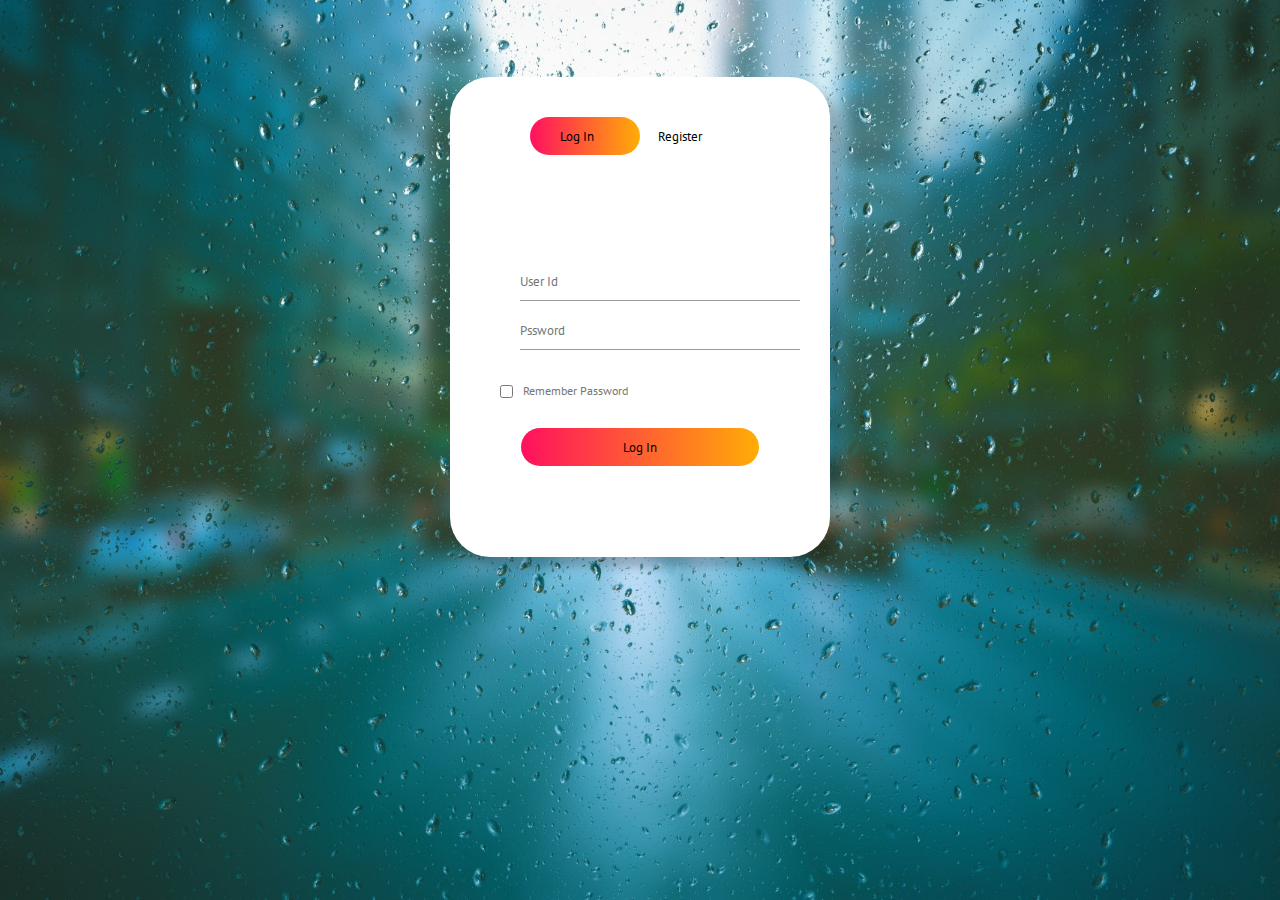
==== logsession.html @ 24031d54 "first commit, adding whole project. all files are going to be added by this commit" ====
<!DOCTYPE html>
<html lang="en">
<head>
    <meta charset="UTF-8">
    <meta http-equiv="X-UA-Compatible" content="IE=edge">
    <meta name="viewport" content="width=device-width, initial-scale=1.0">
    <title>Document</title>
    <link href="css/login_in.css" rel="stylesheet"></link>
</head>
<body>
    <div class="mattress">
        <div class="log_card">
            <div class="top_bar">
                <div id="btn"></div>
                <button type="button" class="toggle-btn" onclick="log_in()">Log In</button>
                <button type="button" class="toggle-btn" onclick="register()">Register</button>
            </div>
            <form id="log_in" class="input-group">
                <input type="text" class="input-field" placeholder="User Id" required>
                <input type="text" class="input-field" placeholder="Pssword" required>
                <input type="checkbox" class="check-box"><span>Remember Password</span>
                <button type="submit" class="submit-button">Log In</button>
            </form>
            <form id="register" class="input-group">
                <input type="text" class="input-field" placeholder="User Id" required>
                <input type="text" class="input-field" placeholder="Email Id" required>
                <input type="text" class="input-field" placeholder="Password" required>
                <input type="checkbox" class="check-box"><span> I agree to the terms & conditions</span>
                <button type="submit" class="submit-button">Register</button>
            </form>

        </div>    
    </div>
    <script>
        var x = document.getElementById("log_in");
        var y = document.getElementById("register");
        var z = document.getElementById("btn");

        function register(){
            x.style.left = "-400px";
            y.style.left = "50px";
            z.style.left = "110px";

        }
        function login(){
            x.style.left = "50px";
            y.style.left = "450px";
            z.style.left = "0";
        }
    </script>
</body>
</html>
---- css/login_in.css ----
@import url('https://fonts.googleapis.com/css2?family=PT+Sans&display=swap');
*{
    margin: 0%;
    padding: 0%;
    font-family: 'PT Sans', sans-serif;
    box-sizing: border-box;
}

.mattress{
    height: 100%;
    width: 100%;
    background-image:  url("/src/img/bg.jpg");
    background-position: center;
    background-size: cover;
    position: absolute;
}

.log_card{
    height: 480px;
    width: 380px;
    border: none;
    border-radius: 40px;
    box-shadow: 10px 10px 10px rgba(0, 0, 0, 0.219) ;
    position: relative;
    background: #ffff;
    padding: 5px;
    margin: 6% auto;
    overflow: hidden;
}
.top_bar{
    width: 220px;
    margin: 35px auto;
    position: relative;
    border-radius: 30px;
}
.toggle-btn{
     padding: 10px 30px;
     cursor: pointer;
     background: transparent;
     border: 0;
     outline: none;
     position: relative;

}
#btn{
    top: 0;
    left: 0;
    position: absolute;
    width: 110px;
    height: 100%;
    background: linear-gradient( to right, #ff105f,#ffad06);
    border-radius: 30px;
    transition: .5s;
}

.input-group{
    top: 180px;
    position: absolute;
    width:280px;
    transition: .5s;
}
.input-field{
    width: 100%;
    padding: 10px 0;
    margin: 5px 20px;
    border-left: 0;
    border-right: 0;
    border-top: 0;
    border-bottom: 0;
    border-bottom: 1px solid #999;
    outline: none;
    background: transparent;
}
.submit-button{
    width: 85%;
    padding: 10px 30px;
    cursor: pointer;
    display: block;
    margin: auto;
    background: linear-gradient(to right, #ff105f, #ffad06);
    border: 0;
    outline: none;
    border-radius: 30px;
}
.check-box{
    margin: 30px 10px 30px 0;

}
span{
    color: #777;
    font-size: 12px;
    bottom: 68px;
    position: absolute;
}
#log_in{
    left: 50px;
}
#register{
    left: 450px;
}
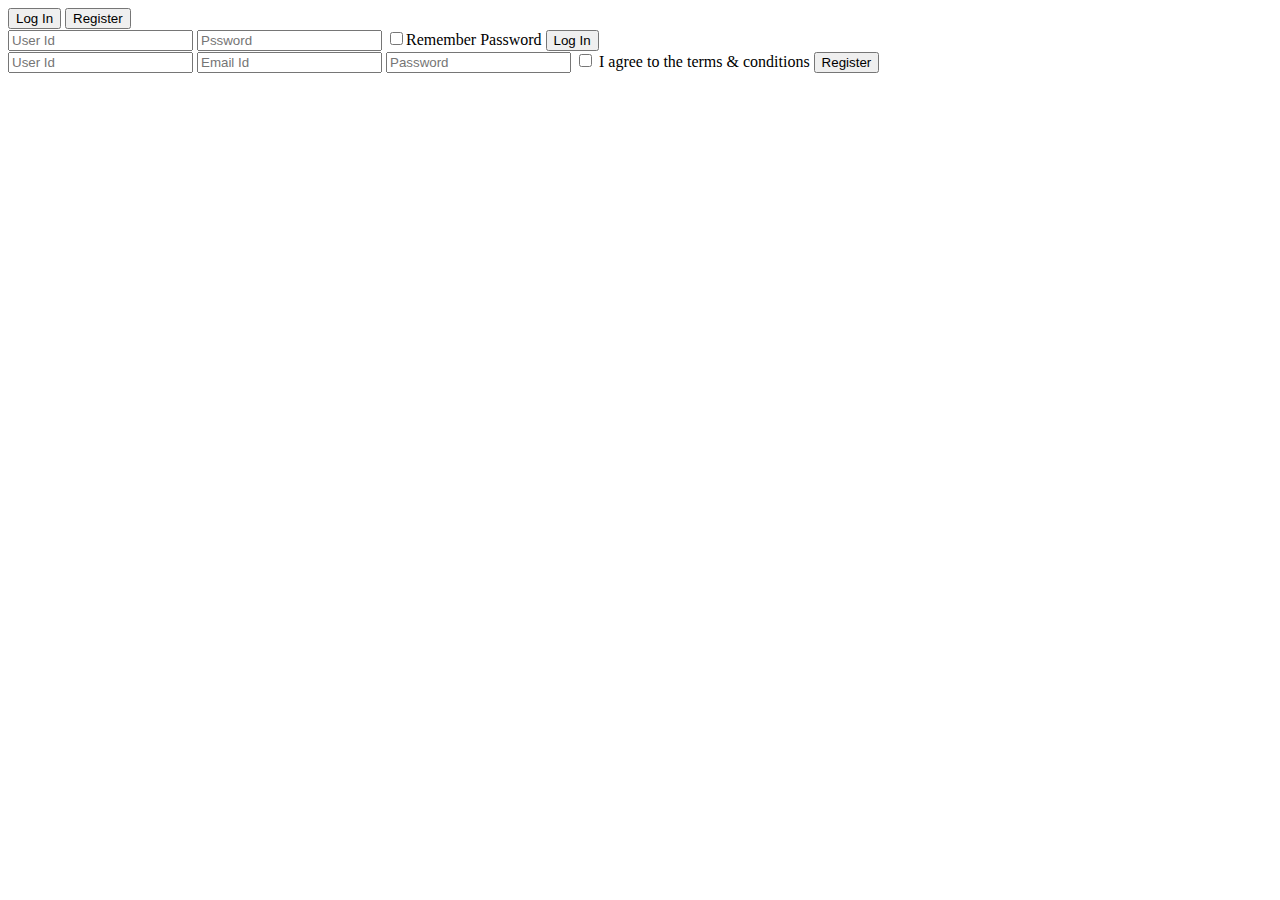
==== commit a0bd8190: "renamed the login page css file" ====
--- a/logsession.html
+++ b/logsession.html
@@ -5,7 +5,7 @@
     <meta http-equiv="X-UA-Compatible" content="IE=edge">
     <meta name="viewport" content="width=device-width, initial-scale=1.0">
     <title>Document</title>
-    <link href="css/login_in.css" rel="stylesheet"></link>
+    <link href="css/log_des.css" rel="stylesheet"></link>
 </head>
 <body>
     <div class="mattress">
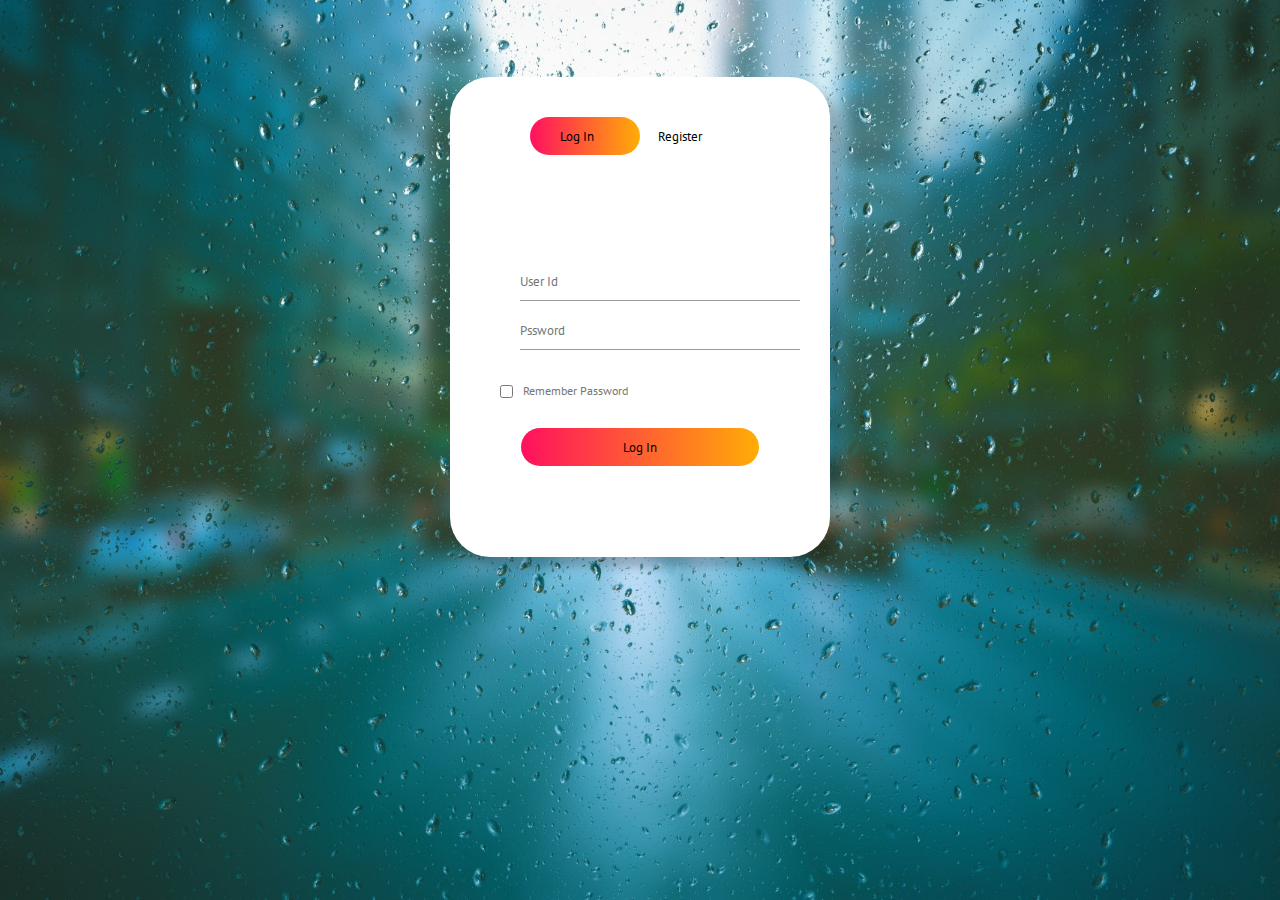
==== commit 3b910853: "again renamed the log in css file" ====
--- a/logsession.html
+++ b/logsession.html
@@ -5,7 +5,7 @@
     <meta http-equiv="X-UA-Compatible" content="IE=edge">
     <meta name="viewport" content="width=device-width, initial-scale=1.0">
     <title>Document</title>
-    <link href="css/log_des.css" rel="stylesheet"></link>
+    <link href="css/login_des.css" rel="stylesheet"></link>
 </head>
 <body>
     <div class="mattress">
--- a/css/login_des.css
+++ b/css/login_des.css
@@ -0,0 +1,100 @@
+@import url('https://fonts.googleapis.com/css2?family=PT+Sans&display=swap');
+*{
+    margin: 0%;
+    padding: 0%;
+    font-family: 'PT Sans', sans-serif;
+    box-sizing: border-box;
+}
+
+.mattress{
+    height: 100%;
+    width: 100%;
+    background-image:  url("/src/img/bg.jpg");
+    background-position: center;
+    background-size: cover;
+    position: absolute;
+}
+
+.log_card{
+    height: 480px;
+    width: 380px;
+    border: none;
+    border-radius: 40px;
+    box-shadow: 10px 10px 10px rgba(0, 0, 0, 0.219) ;
+    position: relative;
+    background: #ffff;
+    padding: 5px;
+    margin: 6% auto;
+    overflow: hidden;
+}
+.top_bar{
+    width: 220px;
+    margin: 35px auto;
+    position: relative;
+    border-radius: 30px;
+}
+.toggle-btn{
+     padding: 10px 30px;
+     cursor: pointer;
+     background: transparent;
+     border: 0;
+     outline: none;
+     position: relative;
+
+}
+#btn{
+    top: 0;
+    left: 0;
+    position: absolute;
+    width: 110px;
+    height: 100%;
+    background: linear-gradient( to right, #ff105f,#ffad06);
+    border-radius: 30px;
+    transition: .5s;
+}
+
+.input-group{
+    top: 180px;
+    position: absolute;
+    width:280px;
+    transition: .5s;
+}
+.input-field{
+    width: 100%;
+    padding: 10px 0;
+    margin: 5px 20px;
+    border-left: 0;
+    border-right: 0;
+    border-top: 0;
+    border-bottom: 0;
+    border-bottom: 1px solid #999;
+    outline: none;
+    background: transparent;
+}
+.submit-button{
+    width: 85%;
+    padding: 10px 30px;
+    cursor: pointer;
+    display: block;
+    margin: auto;
+    background: linear-gradient(to right, #ff105f, #ffad06);
+    border: 0;
+    outline: none;
+    border-radius: 30px;
+}
+.check-box{
+    margin: 30px 10px 30px 0;
+
+}
+span{
+    color: #777;
+    font-size: 12px;
+    bottom: 68px;
+    position: absolute;
+}
+#log_in{
+    left: 50px;
+}
+#register{
+    left: 450px;
+}  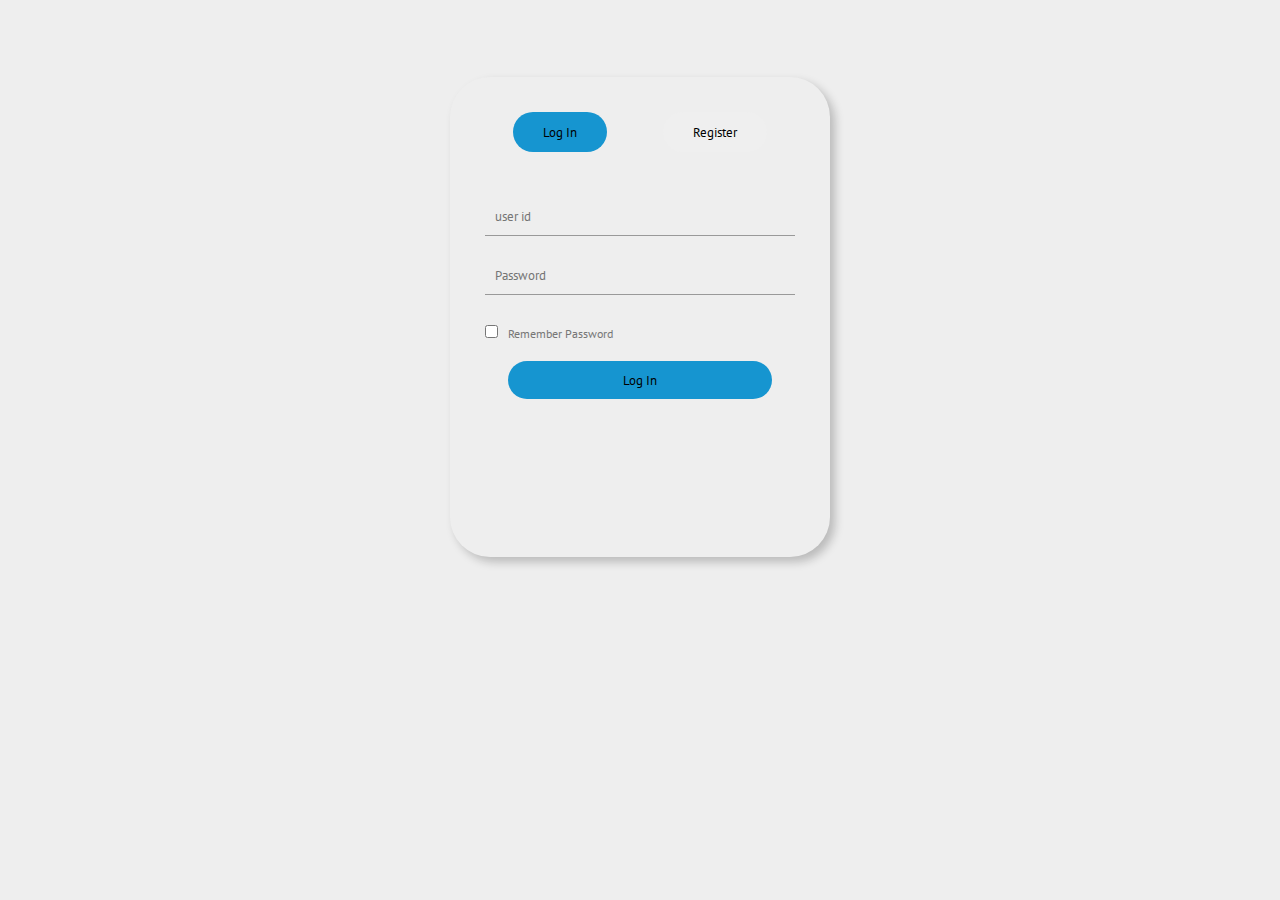
==== commit 5c9441ae: "some changes are made in login page, homepage correction" ====
--- a/logsession.html
+++ b/logsession.html
@@ -4,48 +4,59 @@
     <meta charset="UTF-8">
     <meta http-equiv="X-UA-Compatible" content="IE=edge">
     <meta name="viewport" content="width=device-width, initial-scale=1.0">
-    <title>Document</title>
+    <title>Login</title>
     <link href="css/login_des.css" rel="stylesheet"></link>
 </head>
 <body>
     <div class="mattress">
         <div class="log_card">
             <div class="top_bar">
-                <div id="btn"></div>
-                <button type="button" class="toggle-btn" onclick="log_in()">Log In</button>
-                <button type="button" class="toggle-btn" onclick="register()">Register</button>
+                <!-- <div id="btn"></div> -->
+                <button type="button" class="toggle-btn" id="login_btn" onclick="login()">Log In</button>
+                <button type="button" class="toggle-btn" id="reg_btn" onclick="register()">Register</button>
             </div>
             <form id="log_in" class="input-group">
-                <input type="text" class="input-field" placeholder="User Id" required>
-                <input type="text" class="input-field" placeholder="Pssword" required>
-                <input type="checkbox" class="check-box"><span>Remember Password</span>
-                <button type="submit" class="submit-button">Log In</button>
+                <div class="input-group-sub">
+                    <input type="text" class="input-field" placeholder="user id" required>
+                    <input type="password" class="input-field" placeholder="Password" required>
+                    <div class="rem-pass-agree-state">
+                        <input type="checkbox" class="check-box"><label>Remember Password</label>
+                    </div>
+                    <button type="submit" class="submit-button">Log In</button>
+                </div>
             </form>
             <form id="register" class="input-group">
-                <input type="text" class="input-field" placeholder="User Id" required>
-                <input type="text" class="input-field" placeholder="Email Id" required>
-                <input type="text" class="input-field" placeholder="Password" required>
-                <input type="checkbox" class="check-box"><span> I agree to the terms & conditions</span>
-                <button type="submit" class="submit-button">Register</button>
+                <div class="input-group-sub">
+                    <input type="text" class="input-field" placeholder="User Id" required>
+                    <input type="text" class="input-field" placeholder="Email Id" required>
+                    <input type="password" class="input-field" placeholder="Password" required>
+                    <div class="rem-pass-agree-state">
+                    <input type="checkbox" class="check-box"><label> I agree to the terms & conditions</label>
+                    </div>
+                    <button type="submit" class="submit-button">Register</button>
+                </div>
             </form>
 
         </div>    
     </div>
     <script>
-        var x = document.getElementById("log_in");
-        var y = document.getElementById("register");
-        var z = document.getElementById("btn");
+        var log_in = document.getElementById("log_in");
+        var reg = document.getElementById("register");
+        var login_btn = document.getElementById("login_btn");
+        var reg_btn = document.getElementById("reg_btn");
 
         function register(){
-            x.style.left = "-400px";
-            y.style.left = "50px";
-            z.style.left = "110px";
+            log_in.style.left = "-450px";
+            reg.style.left = "0px";
+            reg_btn.style.backgroundColor = "#1695D0";
+            login_btn.style.backgroundColor = "transparent";
 
         }
         function login(){
-            x.style.left = "50px";
-            y.style.left = "450px";
-            z.style.left = "0";
+            log_in.style.left = "0px";
+            reg.style.left = "450px";
+            reg_btn.style.backgroundColor = "transparent";
+            login_btn.style.backgroundColor = "#1695D0";
         }
     </script>
 </body>
--- a/css/login_des.css
+++ b/css/login_des.css
@@ -1,17 +1,17 @@
 @import url('https://fonts.googleapis.com/css2?family=PT+Sans&display=swap');
+
 *{
-    margin: 0%;
-    padding: 0%;
+    margin: 0;
+    padding: 0;
     font-family: 'PT Sans', sans-serif;
     box-sizing: border-box;
+    text-decoration: none;
 }
 
 .mattress{
     height: 100%;
     width: 100%;
-    background-image:  url("/src/img/bg.jpg");
-    background-position: center;
-    background-size: cover;
+    background-color: #eee;
     position: absolute;
 }
 
@@ -20,53 +20,49 @@
     width: 380px;
     border: none;
     border-radius: 40px;
-    box-shadow: 10px 10px 10px rgba(0, 0, 0, 0.219) ;
+    box-shadow: 5px 5px 10px rgba(0, 0, 0, 0.219);
     position: relative;
-    background: #ffff;
-    padding: 5px;
+    background: #eee;
+    padding: 35px;
     margin: 6% auto;
     overflow: hidden;
 }
 .top_bar{
-    width: 220px;
-    margin: 35px auto;
+    width: 100%;
+    height: 40px;
     position: relative;
-    border-radius: 30px;
+    display: flex;
+    justify-content: space-around;
 }
+
+#login_btn{
+    background-color: #1695D0;
+}
+
 .toggle-btn{
      padding: 10px 30px;
      cursor: pointer;
-     background: transparent;
      border: 0;
-     outline: none;
+     border-radius: 30px;
      position: relative;
-
-}
-#btn{
-    top: 0;
-    left: 0;
-    position: absolute;
-    width: 110px;
-    height: 100%;
-    background: linear-gradient( to right, #ff105f,#ffad06);
-    border-radius: 30px;
-    transition: .5s;
+     transition: .5s;
 }
 
 .input-group{
-    top: 180px;
     position: absolute;
-    width:280px;
+    width:  100%;
     transition: .5s;
+}
+.input-group-sub{
+    display: flex;
+    flex-direction: column;
+    margin: 35px;
 }
 .input-field{
     width: 100%;
-    padding: 10px 0;
-    margin: 5px 20px;
-    border-left: 0;
-    border-right: 0;
-    border-top: 0;
-    border-bottom: 0;
+    padding: 10px 10px;
+    margin: 10px 0px;
+    border: none;
     border-bottom: 1px solid #999;
     outline: none;
     background: transparent;
@@ -77,23 +73,28 @@
     cursor: pointer;
     display: block;
     margin: auto;
-    background: linear-gradient(to right, #ff105f, #ffad06);
+    background-color: #1695D0;
     border: 0;
     outline: none;
     border-radius: 30px;
 }
-.check-box{
-    margin: 30px 10px 30px 0;
 
+.rem-pass-agree-state{
+    display: flex;
+    align-items: baseline;
+    justify-content: left;
+    width: 100%;
+    margin: 20px 0px;
 }
-span{
+
+label{
+    margin-left: 10px;
     color: #777;
     font-size: 12px;
-    bottom: 68px;
-    position: absolute;
 }
+
 #log_in{
-    left: 50px;
+    left: 0px;
 }
 #register{
     left: 450px;
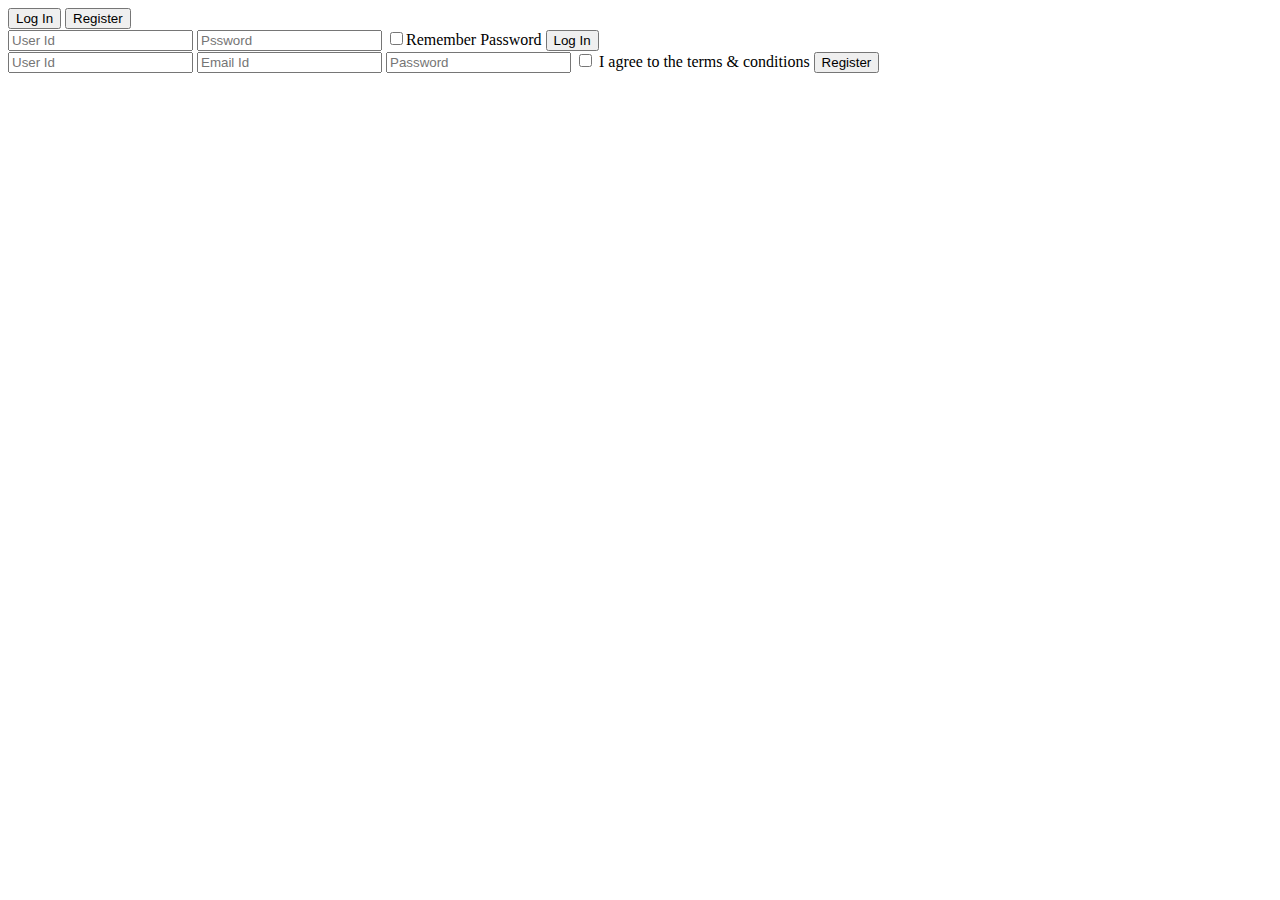
==== commit aa932a78: "fixing conflicts" ====
--- a/logsession.html
+++ b/logsession.html
@@ -5,58 +5,47 @@
     <meta http-equiv="X-UA-Compatible" content="IE=edge">
     <meta name="viewport" content="width=device-width, initial-scale=1.0">
     <title>Login</title>
-    <link href="css/login_des.css" rel="stylesheet"></link>
+    <link href="css/log_des.css" rel="stylesheet"></link>
 </head>
 <body>
     <div class="mattress">
         <div class="log_card">
             <div class="top_bar">
-                <!-- <div id="btn"></div> -->
-                <button type="button" class="toggle-btn" id="login_btn" onclick="login()">Log In</button>
-                <button type="button" class="toggle-btn" id="reg_btn" onclick="register()">Register</button>
+                <div id="btn"></div>
+                <button type="button" class="toggle-btn" onclick="log_in()">Log In</button>
+                <button type="button" class="toggle-btn" onclick="register()">Register</button>
             </div>
             <form id="log_in" class="input-group">
-                <div class="input-group-sub">
-                    <input type="text" class="input-field" placeholder="user id" required>
-                    <input type="password" class="input-field" placeholder="Password" required>
-                    <div class="rem-pass-agree-state">
-                        <input type="checkbox" class="check-box"><label>Remember Password</label>
-                    </div>
-                    <button type="submit" class="submit-button">Log In</button>
-                </div>
+                <input type="text" class="input-field" placeholder="User Id" required>
+                <input type="text" class="input-field" placeholder="Pssword" required>
+                <input type="checkbox" class="check-box"><span>Remember Password</span>
+                <button type="submit" class="submit-button">Log In</button>
             </form>
             <form id="register" class="input-group">
-                <div class="input-group-sub">
-                    <input type="text" class="input-field" placeholder="User Id" required>
-                    <input type="text" class="input-field" placeholder="Email Id" required>
-                    <input type="password" class="input-field" placeholder="Password" required>
-                    <div class="rem-pass-agree-state">
-                    <input type="checkbox" class="check-box"><label> I agree to the terms & conditions</label>
-                    </div>
-                    <button type="submit" class="submit-button">Register</button>
-                </div>
+                <input type="text" class="input-field" placeholder="User Id" required>
+                <input type="text" class="input-field" placeholder="Email Id" required>
+                <input type="text" class="input-field" placeholder="Password" required>
+                <input type="checkbox" class="check-box"><span> I agree to the terms & conditions</span>
+                <button type="submit" class="submit-button">Register</button>
             </form>
 
         </div>    
     </div>
     <script>
-        var log_in = document.getElementById("log_in");
-        var reg = document.getElementById("register");
-        var login_btn = document.getElementById("login_btn");
-        var reg_btn = document.getElementById("reg_btn");
+        var x = document.getElementById("log_in");
+        var y = document.getElementById("register");
+        var z = document.getElementById("btn");
 
         function register(){
-            log_in.style.left = "-450px";
-            reg.style.left = "0px";
-            reg_btn.style.backgroundColor = "#1695D0";
-            login_btn.style.backgroundColor = "transparent";
+            x.style.left = "-400px";
+            y.style.left = "50px";
+            z.style.left = "110px";
 
         }
         function login(){
-            log_in.style.left = "0px";
-            reg.style.left = "450px";
-            reg_btn.style.backgroundColor = "transparent";
-            login_btn.style.backgroundColor = "#1695D0";
+            x.style.left = "50px";
+            y.style.left = "450px";
+            z.style.left = "0";
         }
     </script>
 </body>
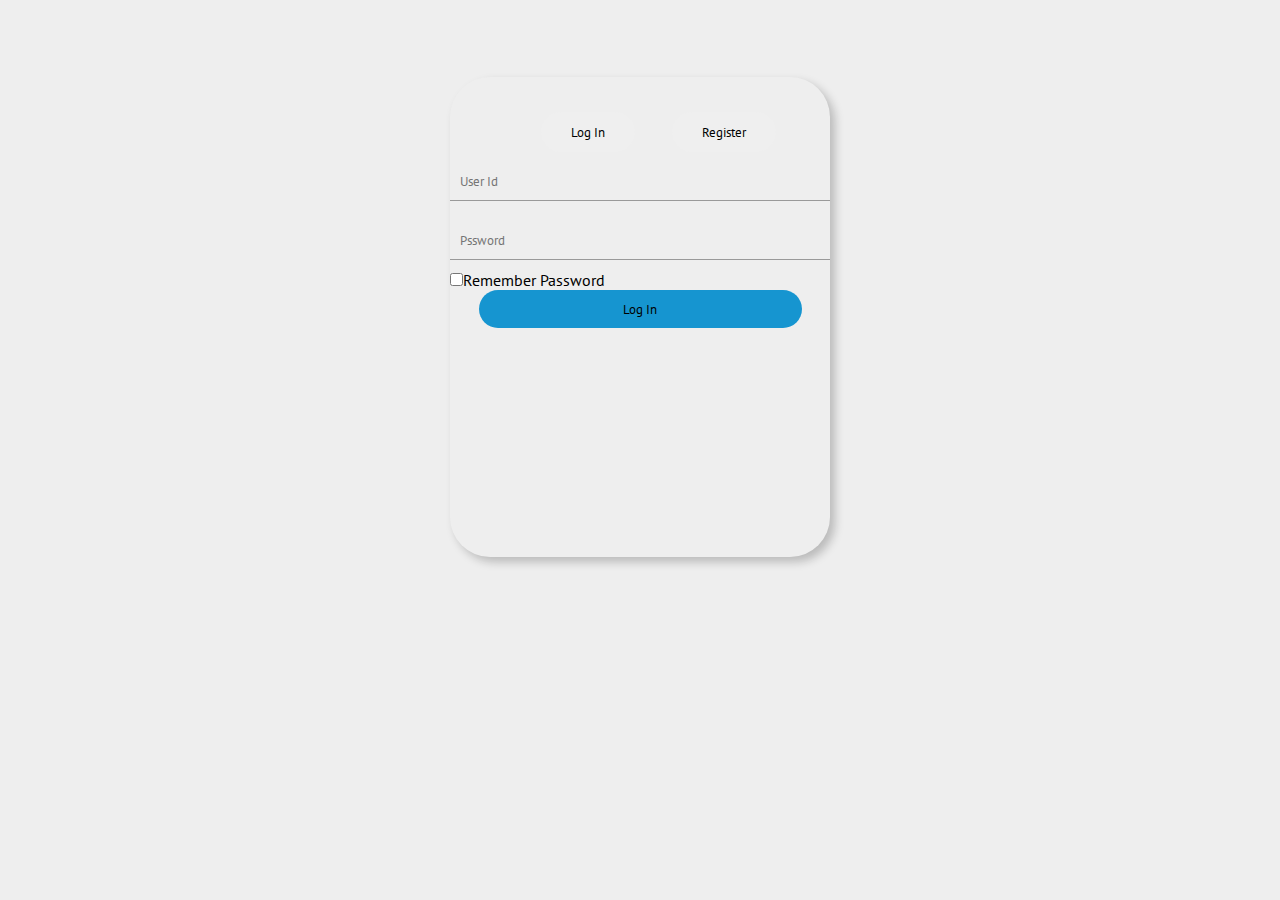
==== commit 70048fa7: "fixing conflicts attempt 2" ====
--- a/logsession.html
+++ b/logsession.html
@@ -5,7 +5,7 @@
     <meta http-equiv="X-UA-Compatible" content="IE=edge">
     <meta name="viewport" content="width=device-width, initial-scale=1.0">
     <title>Login</title>
-    <link href="css/log_des.css" rel="stylesheet"></link>
+    <link href="css/login_des.css" rel="stylesheet"></link>
 </head>
 <body>
     <div class="mattress">
--- a/css/login_des.css
+++ b/css/login_des.css
@@ -0,0 +1,101 @@
+@import url('https://fonts.googleapis.com/css2?family=PT+Sans&display=swap');
+
+*{
+    margin: 0;
+    padding: 0;
+    font-family: 'PT Sans', sans-serif;
+    box-sizing: border-box;
+    text-decoration: none;
+}
+
+.mattress{
+    height: 100%;
+    width: 100%;
+    background-color: #eee;
+    position: absolute;
+}
+
+.log_card{
+    height: 480px;
+    width: 380px;
+    border: none;
+    border-radius: 40px;
+    box-shadow: 5px 5px 10px rgba(0, 0, 0, 0.219);
+    position: relative;
+    background: #eee;
+    padding: 35px;
+    margin: 6% auto;
+    overflow: hidden;
+}
+.top_bar{
+    width: 100%;
+    height: 40px;
+    position: relative;
+    display: flex;
+    justify-content: space-around;
+}
+
+#login_btn{
+    background-color: #1695D0;
+}
+
+.toggle-btn{
+     padding: 10px 30px;
+     cursor: pointer;
+     border: 0;
+     border-radius: 30px;
+     position: relative;
+     transition: .5s;
+}
+
+.input-group{
+    position: absolute;
+    width:  100%;
+    transition: .5s;
+}
+.input-group-sub{
+    display: flex;
+    flex-direction: column;
+    margin: 35px;
+}
+.input-field{
+    width: 100%;
+    padding: 10px 10px;
+    margin: 10px 0px;
+    border: none;
+    border-bottom: 1px solid #999;
+    outline: none;
+    background: transparent;
+}
+.submit-button{
+    width: 85%;
+    padding: 10px 30px;
+    cursor: pointer;
+    display: block;
+    margin: auto;
+    background-color: #1695D0;
+    border: 0;
+    outline: none;
+    border-radius: 30px;
+}
+
+.rem-pass-agree-state{
+    display: flex;
+    align-items: baseline;
+    justify-content: left;
+    width: 100%;
+    margin: 20px 0px;
+}
+
+label{
+    margin-left: 10px;
+    color: #777;
+    font-size: 12px;
+}
+
+#log_in{
+    left: 0px;
+}
+#register{
+    left: 450px;
+}  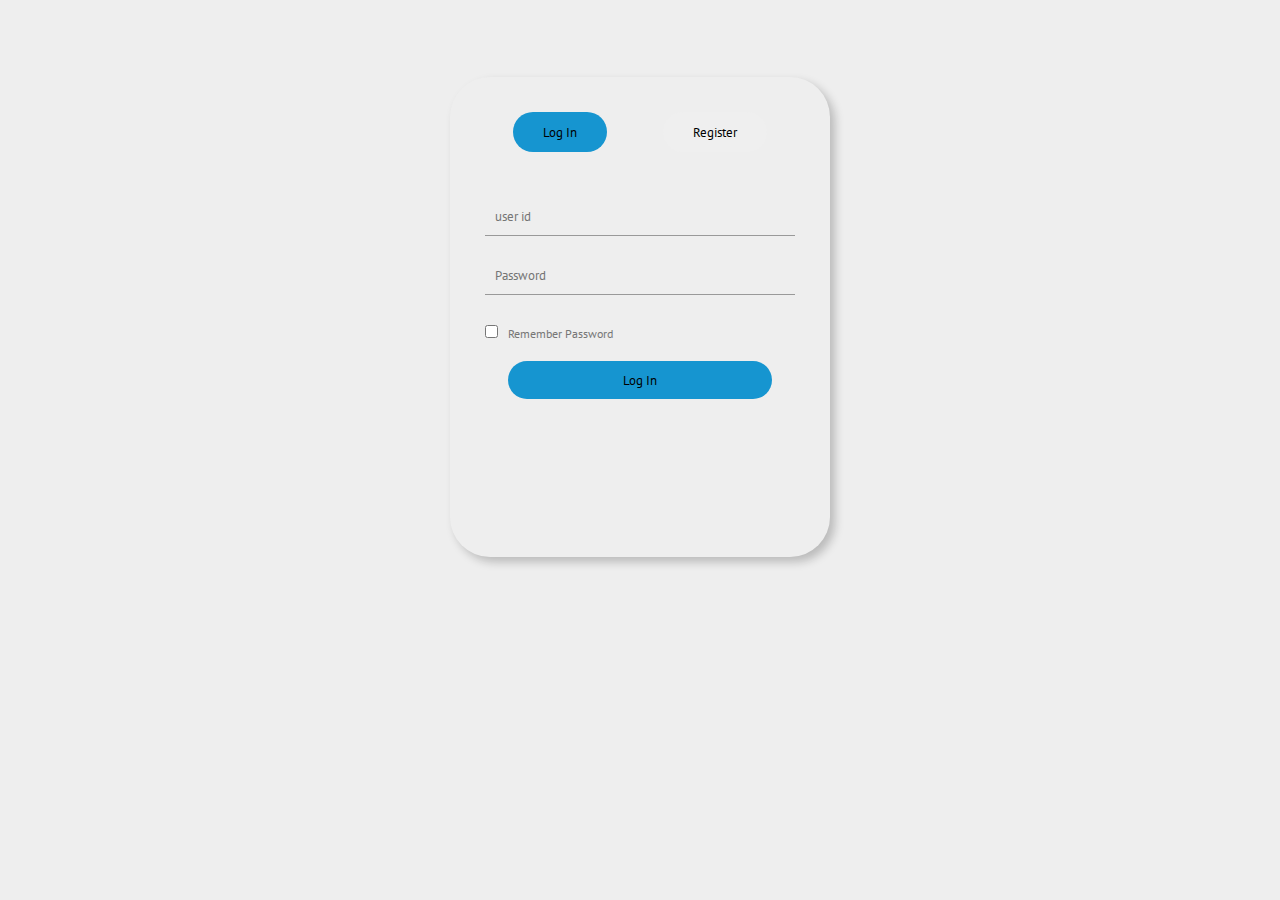
==== commit 6fc4482e: "Merge branch 'b1'" ====
--- a/logsession.html
+++ b/logsession.html
@@ -11,41 +11,52 @@
     <div class="mattress">
         <div class="log_card">
             <div class="top_bar">
-                <div id="btn"></div>
-                <button type="button" class="toggle-btn" onclick="log_in()">Log In</button>
-                <button type="button" class="toggle-btn" onclick="register()">Register</button>
+                <!-- <div id="btn"></div> -->
+                <button type="button" class="toggle-btn" id="login_btn" onclick="login()">Log In</button>
+                <button type="button" class="toggle-btn" id="reg_btn" onclick="register()">Register</button>
             </div>
             <form id="log_in" class="input-group">
-                <input type="text" class="input-field" placeholder="User Id" required>
-                <input type="text" class="input-field" placeholder="Pssword" required>
-                <input type="checkbox" class="check-box"><span>Remember Password</span>
-                <button type="submit" class="submit-button">Log In</button>
+                <div class="input-group-sub">
+                    <input type="text" class="input-field" placeholder="user id" required>
+                    <input type="password" class="input-field" placeholder="Password" required>
+                    <div class="rem-pass-agree-state">
+                        <input type="checkbox" class="check-box"><label>Remember Password</label>
+                    </div>
+                    <button type="submit" class="submit-button">Log In</button>
+                </div>
             </form>
             <form id="register" class="input-group">
-                <input type="text" class="input-field" placeholder="User Id" required>
-                <input type="text" class="input-field" placeholder="Email Id" required>
-                <input type="text" class="input-field" placeholder="Password" required>
-                <input type="checkbox" class="check-box"><span> I agree to the terms & conditions</span>
-                <button type="submit" class="submit-button">Register</button>
+                <div class="input-group-sub">
+                    <input type="text" class="input-field" placeholder="User Id" required>
+                    <input type="text" class="input-field" placeholder="Email Id" required>
+                    <input type="password" class="input-field" placeholder="Password" required>
+                    <div class="rem-pass-agree-state">
+                    <input type="checkbox" class="check-box"><label> I agree to the terms & conditions</label>
+                    </div>
+                    <button type="submit" class="submit-button">Register</button>
+                </div>
             </form>
 
         </div>    
     </div>
     <script>
-        var x = document.getElementById("log_in");
-        var y = document.getElementById("register");
-        var z = document.getElementById("btn");
+        var log_in = document.getElementById("log_in");
+        var reg = document.getElementById("register");
+        var login_btn = document.getElementById("login_btn");
+        var reg_btn = document.getElementById("reg_btn");
 
         function register(){
-            x.style.left = "-400px";
-            y.style.left = "50px";
-            z.style.left = "110px";
+            log_in.style.left = "-450px";
+            reg.style.left = "0px";
+            reg_btn.style.backgroundColor = "#1695D0";
+            login_btn.style.backgroundColor = "transparent";
 
         }
         function login(){
-            x.style.left = "50px";
-            y.style.left = "450px";
-            z.style.left = "0";
+            log_in.style.left = "0px";
+            reg.style.left = "450px";
+            reg_btn.style.backgroundColor = "transparent";
+            login_btn.style.backgroundColor = "#1695D0";
         }
     </script>
 </body>
